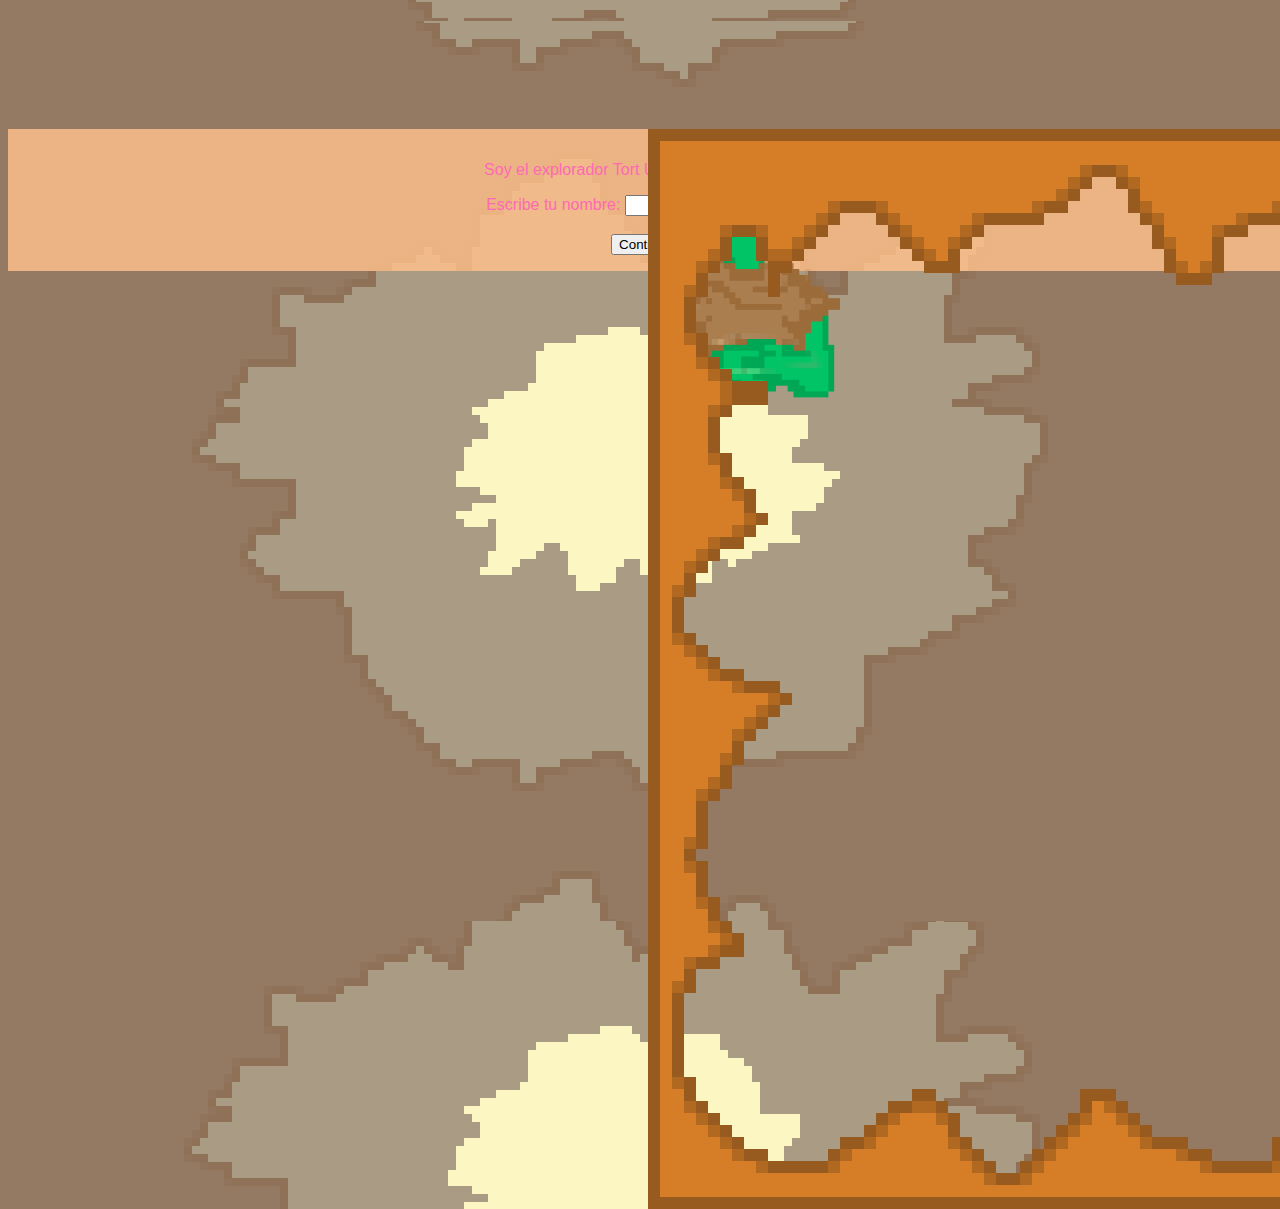
==== index.html @ 1d897840 "Despues del prototipado" ====
<!DOCTYPE html>
<html lang="en">
<head>
    <meta charset="UTF-8">
    <meta http-equiv="X-UA-Compatible" content="IE=edge">
    <meta name="viewport" content="width=device-width, initial-scale=1.0">
    <link rel="stylesheet" href="style.css" />
    <title>CIPHER</title>
</head>
<script type="text/javascript" src="app.js"></script>
<body>
    <h1></h1>
    <!--   this is a comment -->
    <br>
    <br>
    <br>
    <br>
    <br>
    <br>
    <img class = "img-tortuga" src="img/Tortuga1.png" alt="Img del explorador Tort Uga">
    <img class="img-cueva" src="img/Cueva.png" >
    <div class="textarea" >
        <p id="respuestauno" >
            Soy el explorador Tort Uga. ¿Cómo te llamas?
        </p>  
    <form action="/action_page.php">
        <div id="NameInput">
       <label for="fname">Escribe tu nombre:</label>
            <input type="text" id="name" name="fname"><br><br>
            <input type="button" value="Continuar" onclick="saludo()">
        </div>
      </form>  
    </div>
    
</body>
</html>
---- style.css ----
html, body {
    height: 100%;
    width: 100%;
          background-color: hsla(28, 87%, 91%, 0.94);
        text-align: center;
        background-image: url(img/BG.png);
        background-position: center;
        background-size: contain;
  }

  .img-cueva {
    position: absolute;
    size: contain;
    z-index: 2;
  }

  h1 {
    color: blue;
    font-family: 'Roboto', sans-serif
  }

.textarea {

    background-color: hsla(28, 98%, 77%, 0.83);
    color:hotpink;
    padding: 1em;
    /*border:2px solid transparent;*/
    outline : none;
    text-align: center;
    font-family: 'Franklin Gothic Medium', 'Arial Narrow', Arial, sans-serif;
    font-weight: 500;
    font-size: 16px;

}

.img-tortuga {
position: absolute;
width: 15%;
z-index: 1;
}
/*#alien, #karate, #homura, #nada{
display: none;
}*/
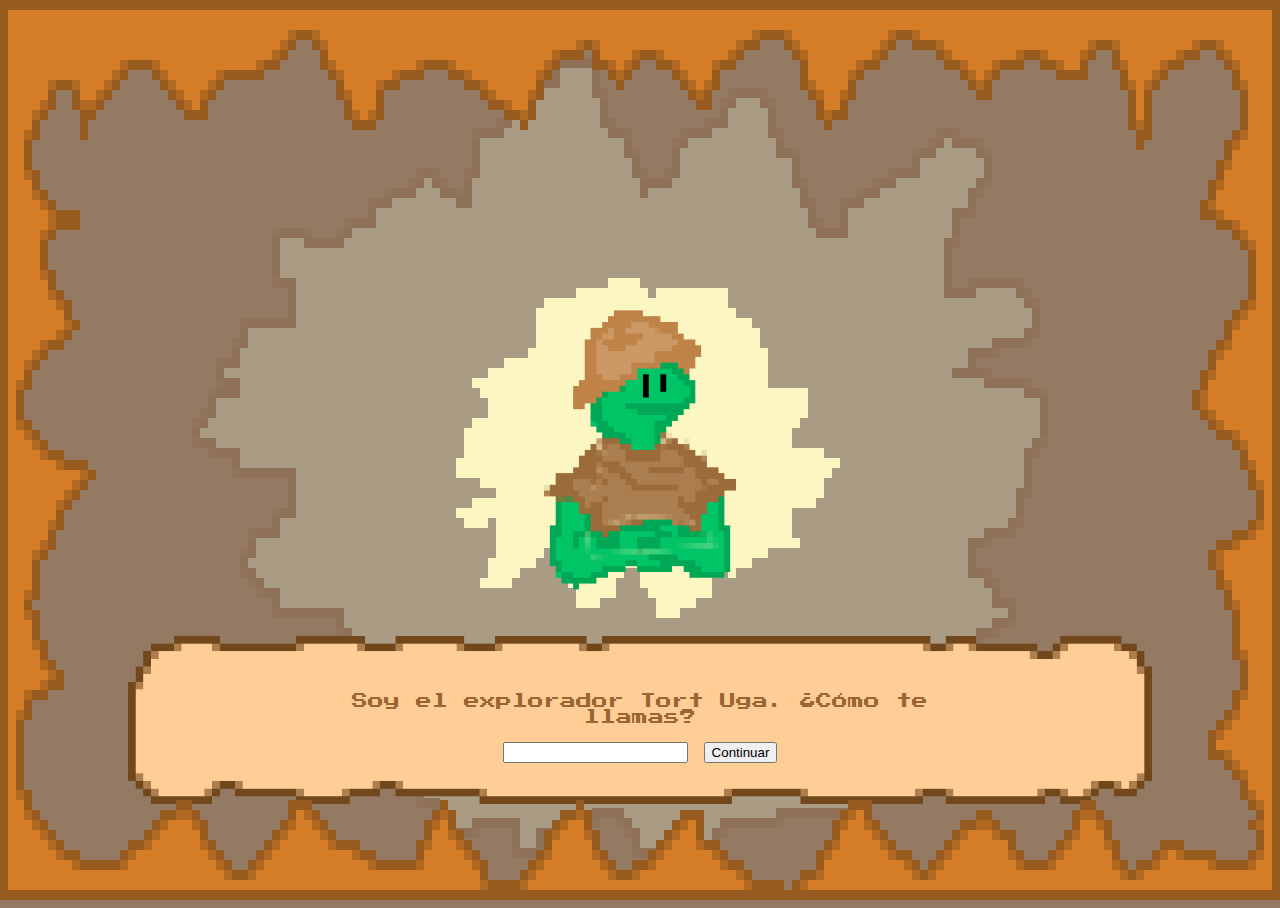
==== commit 56b18dca: "Primera pagina del salud, hecha. Falta mover tortuga, agregar funcionalidad a las segundas opciones" ====
--- a/index.html
+++ b/index.html
@@ -5,32 +5,24 @@
     <meta http-equiv="X-UA-Compatible" content="IE=edge">
     <meta name="viewport" content="width=device-width, initial-scale=1.0">
     <link rel="stylesheet" href="style.css" />
+    <link h<link href="https://fonts.googleapis.com/css2?family=Press+Start+2P&display=swap" rel="stylesheet">
     <title>CIPHER</title>
 </head>
 <script type="text/javascript" src="app.js"></script>
 <body>
-    <h1></h1>
     <!--   this is a comment -->
-    <br>
-    <br>
-    <br>
-    <br>
-    <br>
-    <br>
-    <img class = "img-tortuga" src="img/Tortuga1.png" alt="Img del explorador Tort Uga">
     <img class="img-cueva" src="img/Cueva.png" >
-    <div class="textarea" >
-        <p id="respuestauno" >
-            Soy el explorador Tort Uga. ¿Cómo te llamas?
+    <img class = "img-tortuga" src="img/Tortuga1.png" alt="Img del explorador Tort Uga">  
+    <img class="img-dialogo" src="img/Dialogo.png">
+    <div id="dialogtext" >
+        <p>
+            Soy el explorador Tort Uga. ¿Cómo te llamas?    
         </p>  
-    <form action="/action_page.php">
-        <div id="NameInput">
-       <label for="fname">Escribe tu nombre:</label>
-            <input type="text" id="name" name="fname"><br><br>
-            <input type="button" value="Continuar" onclick="saludo()">
-        </div>
-      </form>  
+        <form>
+            <input class="textinput" type="text" id="name" name="fname" >
+            <input class="thebutton" type="button" value="Continuar" onclick="saludo()">
+        </form>  
     </div>
-    
+   
 </body>
 </html>--- a/style.css
+++ b/style.css
@@ -1,42 +1,54 @@
 html, body {
     height: 100%;
     width: 100%;
-          background-color: hsla(28, 87%, 91%, 0.94);
-        text-align: center;
-        background-image: url(img/BG.png);
-        background-position: center;
-        background-size: contain;
+    background-color: hsla(28, 87%, 91%, 0.94);
+    text-align: center;
+    background-image: url(img/BG.png);
+    background-position: center;
+    background-size: 100% 100%;
+    font-family: 'Press Start 2P', cursive;
+    font-weight: 500;
+    font-size: 16px;
   }
 
-  .img-cueva {
-    position: absolute;
-    size: contain;
-    z-index: 2;
-  }
 
-  h1 {
-    color: blue;
-    font-family: 'Roboto', sans-serif
-  }
-
-.textarea {
-
-    background-color: hsla(28, 98%, 77%, 0.83);
-    color:hotpink;
-    padding: 1em;
-    /*border:2px solid transparent;*/
-    outline : none;
-    text-align: center;
-    font-family: 'Franklin Gothic Medium', 'Arial Narrow', Arial, sans-serif;
-    font-weight: 500;
-    font-size: 16px;
-
-}
 
 .img-tortuga {
 position: absolute;
+top: 50%;
+left: 50%;
+transform: translate(-50%, -50%);
 width: 15%;
 z-index: 1;
+}
+
+.img-dialogo{
+  position: absolute;
+  top: 80%;
+  left: 50%;
+  width: 80%;
+  transform: translate(-50%, -50%);
+  z-index: 2;
+  }
+
+.img-cueva {
+  position:absolute;
+  left: 0;
+  top: 0;
+  width: 100%;
+  height: 100%;
+  margin: auto;
+  z-index: 3;
+}
+
+#dialogtext{
+  position: absolute;
+  color:#996633;
+  padding: 1em;
+  left:50%;
+  top: 80%;
+  transform: translate(-50%, -50%);
+  z-index: 4;
 }
 /*#alien, #karate, #homura, #nada{
 display: none;
